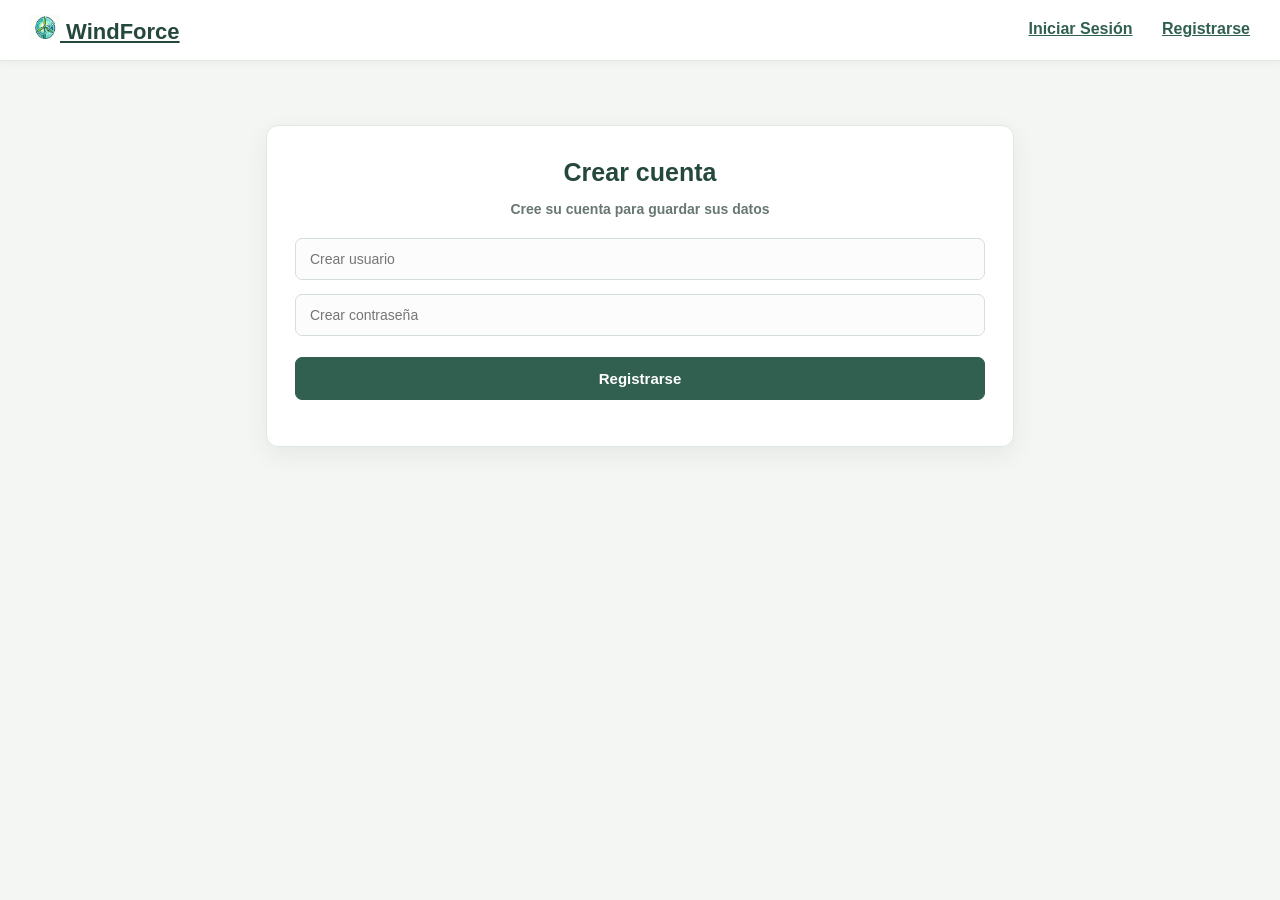
==== conocenos.html @ 1308b5bb "Actualizacion de pagina" ====
<!DOCTYPE html>
<html lang="es">
<head>
	<meta charset="UTF-8">
	<meta name="viewport" content="width=device-width, initial-scale=1.0">
	<title>Conócenos - WindForce</title>
	<link rel="stylesheet" href="principal.css">
	<script src="codigo.js" defer></script>
</head>
<body data-requiere-sesion="true">
	<nav class="barra">
		<div class="contenedor">
			<a class="marca" href="principal.html">
				<img src="img/wind.png" alt="Logo de WindForce" width="30" height="24">
				WindForce
			</a>
			<div class="enlaces">
				<a href="principal.html">Inicio</a>
				<a href="objetivosymetas.html">Objetivos y metas</a>
				<button class="salir" onclick="cerrarSesion()">Cerrar sesión</button>
			</div>
		</div>
	</nav>

	<div class="tarjeta">
		<h1>Conócenos</h1>
		<p>En WindForce creemos que conectar destinos también significa cuidar el planeta. Por eso unimos el mundo de las aerolíneas con el potencial de la energía eólica.</p>

		<div class="bloque">
			<h2>¿Quiénes somos?</h2>
			<p>Somos una empresa comprometida con la búsqueda de alternativas que permitan aprovechar mejor la energía del viento. Queremos que la innovación y la responsabilidad ambiental formen parte del futuro del transporte.</p>
			<p>Nuestra visión es crecer y compartir estas ideas en distintas comunidades, tanto a nivel nacional como internacional.</p>
		</div>

		<div class="bloque">
			<h2>Nuestra misión</h2>
			<p>Promover soluciones que acerquen la energía eólica a las actividades de las aerolíneas, fomentando un uso más consciente de los recursos y una conexión más sostenible entre personas y destinos.</p>
		</div>

		<div class="bloque">
			<h2>Lo que nos inspira</h2>
			<p>Nos inspira el viento como una fuente de energía limpia, la tecnología como herramienta para crear nuevas soluciones y la posibilidad de colaborar para construir un futuro mejor.</p>
			<p>Creemos que cada idea, decisión y proyecto puede contribuir al cuidado del entorno.</p>
		</div>

		<div class="bloque">
			<h2>Nuestros valores</h2>
			<p>Innovación para encontrar nuevas maneras de aprovechar los recursos.</p>
			<p>Sostenibilidad para tomar en cuenta el impacto de nuestras decisiones.</p>
			<p>Colaboración para aprender y avanzar junto con las comunidades.</p>
			<p>Responsabilidad para trabajar con compromiso y una visión de largo plazo.</p>
		</div>

		<p>¡Gracias por conocer WindForce!</p>
		<a class="boton2" href="objetivosymetas.html">Conoce nuestros objetivos</a>
	</div>
</body>
</html>
---- principal.css ----
body {
    margin: 0;
    color: #24332f;
    background-color: #f4f6f3;
    font-family: Arial, sans-serif;
}

.barra {
    height: 60px;
    padding: 15px 30px;
    background-color: #ffffff;
    border-bottom: 1px solid #e1e7e2;
    box-shadow: 0 2px 8px #24332f0d;
}

.contenedor {
    width: 100%;
}

.marca {
    float: left;
    color: #24483d;
    font-size: 22px;
    font-weight: bold;
}

.marca img {
    width: 40px;
    height: auto;
    margin-right: 8px;
}

.enlaces {
    float: right;
    margin-top: 5px;
}

.enlaces a {
    margin-left: 25px;
    color: #315f50;
    font-weight: bold;
}

.salir {
    width: auto;
    margin: 0 0 0 25px;
    padding: 8px 14px;
    color: #ffffff;
    font-size: 14px;
    font-weight: bold;
    background-color: #315f50;
    border: 1px solid #315f50;
    border-radius: 7px;
}

.portada {
    max-width: 748px;
    margin: 32px auto 0;
    padding: 28px 24px;
    text-align: center;
    background-color: #ffffff;
    border: 1px solid #e1e7e2;
    border-radius: 12px;
    box-shadow: 0 8px 24px #24332f12;
}

.lema {
    margin: 0 0 20px;
    color: #24483d;
    font-size: 25px;
}

.imagen1 {
    width: 400px;
    max-width: 100%;
    height: auto;
}

.tarjeta {
    box-sizing: border-box;
    max-width: 900px;
    margin: 28px auto 56px;
    padding: 36px 32px;
    text-align: center;
    background-color: #ffffff;
    border: 1px solid #e1e7e2;
    border-radius: 12px;
    box-shadow: 0 8px 24px #24332f12;
}

h1,
h2 {
    color: #24483d;
}

h1 {
    margin: 0 0 14px;
    font-size: 25px;
}

h2 {
    margin: 0 0 14px;
    font-size: 21px;
}

p {
    color: #687771;
    font-size: 14px;
    line-height: 1.7;
}

#usuarioActivo {
    font-weight: bold;
}

.bloque {
    margin-top: 28px;
    padding: 28px 24px 4px;
    text-align: left;
    border-top: 1px solid #e1e7e2;
}

.boton1,
.boton2 {
    display: block;
    width: 100%;
    box-sizing: border-box;
    margin-top: 14px;
    padding: 12px 18px;
    color: #ffffff;
    font-size: 15px;
    font-weight: bold;
    background-color: #315f50;
    border: 1px solid #315f50;
    border-radius: 7px;
}

.boton1:hover,
.boton2:hover {
    background-color: #24483d;
}

@media (max-width: 600px) {
    .barra {
        height: auto;
        padding: 16px 20px;
    }

    .marca {
        margin-right: 10%;
    }

    .enlaces {
        margin-top: 5px;
    }

    .enlaces a {
        margin-left: 10px;
    }

    .salir {
        margin-left: 10px;
    }

    .portada {
        margin: 24px 16px 0;
        padding: 24px 16px;
    }

    .tarjeta {
        margin: 28px 16px;
        padding: 28px 22px;
    }

    .bloque {
        padding: 24px 0 0;
    }
}
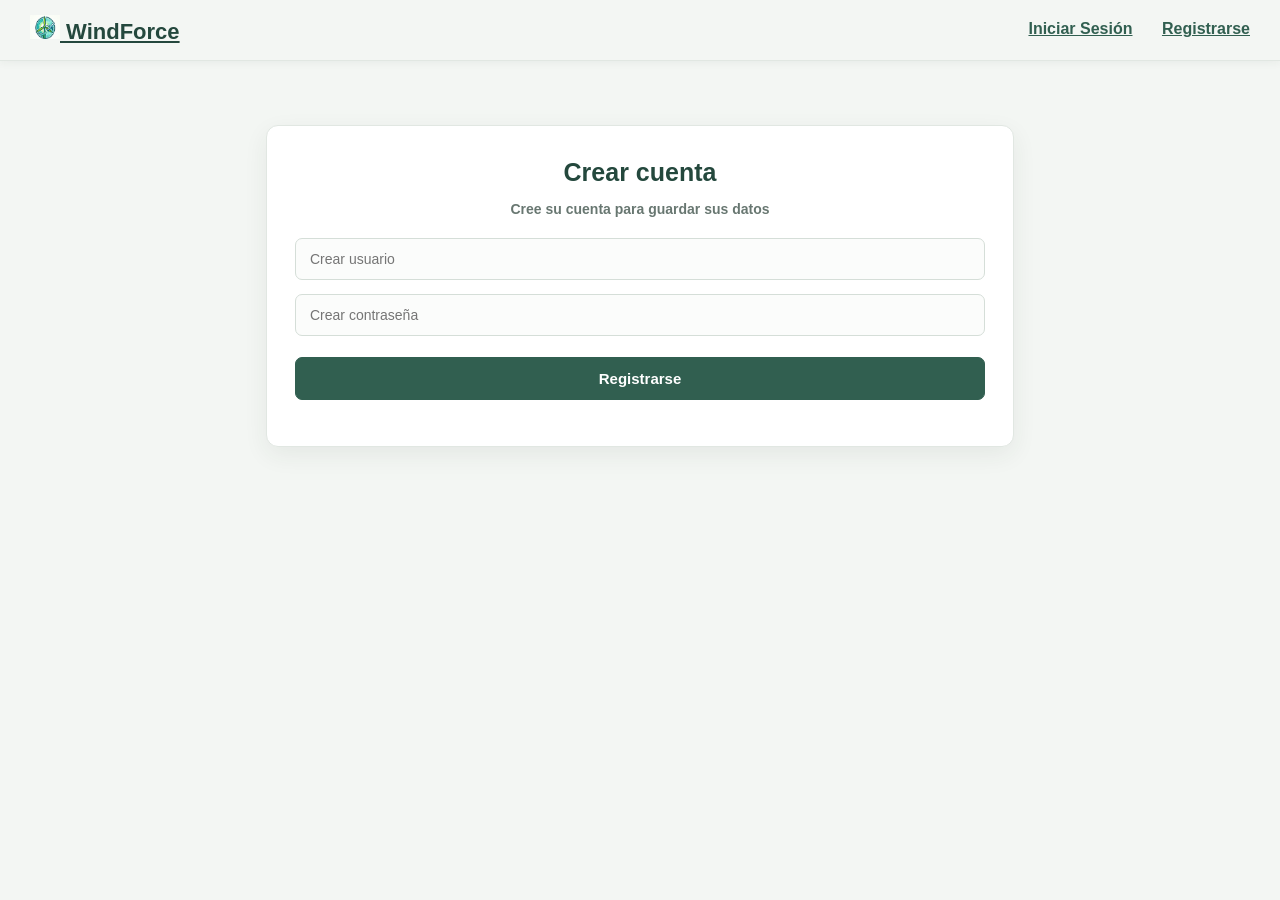
==== commit 94c299d0: "cambios en la información" ====
--- a/conocenos.html
+++ b/conocenos.html
@@ -33,22 +33,36 @@
 		</div>
 
 		<div class="bloque">
-			<h2>Nuestra misión</h2>
+			<h2>Nuestra Misión</h2>
 			<p>Promover soluciones que acerquen la energía eólica a las actividades de las aerolíneas, fomentando un uso más consciente de los recursos y una conexión más sostenible entre personas y destinos.</p>
 		</div>
 
 		<div class="bloque">
-			<h2>Lo que nos inspira</h2>
-			<p>Nos inspira el viento como una fuente de energía limpia, la tecnología como herramienta para crear nuevas soluciones y la posibilidad de colaborar para construir un futuro mejor.</p>
-			<p>Creemos que cada idea, decisión y proyecto puede contribuir al cuidado del entorno.</p>
+			<h2>¿Qué hacemos?</h2>
+			<p>1. Impulsar el uso de la energía eólica en el sector aeronáutico mediante soluciones innovadoras que permitan optimizar el consumo energético y reducir el impacto ambiental.</p>
+			<p>2. Desarrollar e implementar tecnologías sostenibles que aprovechen al máximo el potencial del viento, contribuyendo a una industria de la aviación más eficiente y responsable.</p>
+			<p>3. Promover la transición hacia energías limpias a nivel nacional e internacional, fomentando la colaboración entre el sector aeronáutico y las iniciativas de sostenibilidad energética.</p>
 		</div>
 
 		<div class="bloque">
-			<h2>Nuestros valores</h2>
-			<p>Innovación para encontrar nuevas maneras de aprovechar los recursos.</p>
-			<p>Sostenibilidad para tomar en cuenta el impacto de nuestras decisiones.</p>
-			<p>Colaboración para aprender y avanzar junto con las comunidades.</p>
-			<p>Responsabilidad para trabajar con compromiso y una visión de largo plazo.</p>
+			<h2>Nuestra Visión</h2>
+			<p>Ser una empresa líder en la integración de energía eólica en el sector aeronáutico, impulsando un futuro más limpio, eficiente y sostenible a nivel nacional e internacional.</p>
+		</div>
+
+		<div class="bloque">
+			<h2>¿Hacia dónde queremos llegar?</h2>
+			<p>1. Convertirnos en una empresa líder a nivel nacional e internacional en la integración de la energía eólica dentro de la industria aeronáutica, siendo reconocidos por nuestra innovación y compromiso ambiental.</p>
+			<p>2. Construir un futuro en el que la energía eólica sea una fuente fundamental para el funcionamiento de infraestructuras aeroportuarias y sistemas relacionados con la aviación.</p>
+			<p>3. Contribuir al desarrollo de una industria aeronáutica sostenible, impulsando tecnologías limpias que permitan reducir la dependencia de los combustibles fósiles y proteger el medio ambiente.</p>
+		</div>
+
+		<div class="bloque">
+			<h2>Valores Empresariales</h2>
+			<p><b>Sostenibilidad:</b> Promovemos el uso responsable de los recursos naturales y el desarrollo de soluciones que contribuyan a la protección del planeta.</p>
+			<p><b>Innovación:</b> Buscamos nuevas tecnologías y estrategias que permitan aprovechar la energía eólica de manera eficiente y competitiva.</p>
+			<p><b>Responsabilidad:</b> Actuamos con compromiso y conciencia sobre el impacto de nuestras actividades en la sociedad y el medio ambiente.</p>
+			<p><b>Cooperación global:</b> Fomentamos alianzas nacionales e internacionales para impulsar el desarrollo y la expansión de las energías renovables.</p>
+			<p><b>Eficiencia:</b> Optimizamos nuestros procesos y recursos para obtener el máximo rendimiento energético y operativo.</p>
 		</div>
 
 		<p>¡Gracias por conocer WindForce!</p>
--- a/principal.css
+++ b/principal.css
@@ -58,9 +58,9 @@
     margin: 32px auto 0;
     padding: 28px 24px;
     text-align: center;
-    background-color: #ffffff;
+    background-color: #fcfef9;
     border: 1px solid #e1e7e2;
-    border-radius: 12px;
+    border-radius: 12px ;
     box-shadow: 0 8px 24px #24332f12;
 }
 
